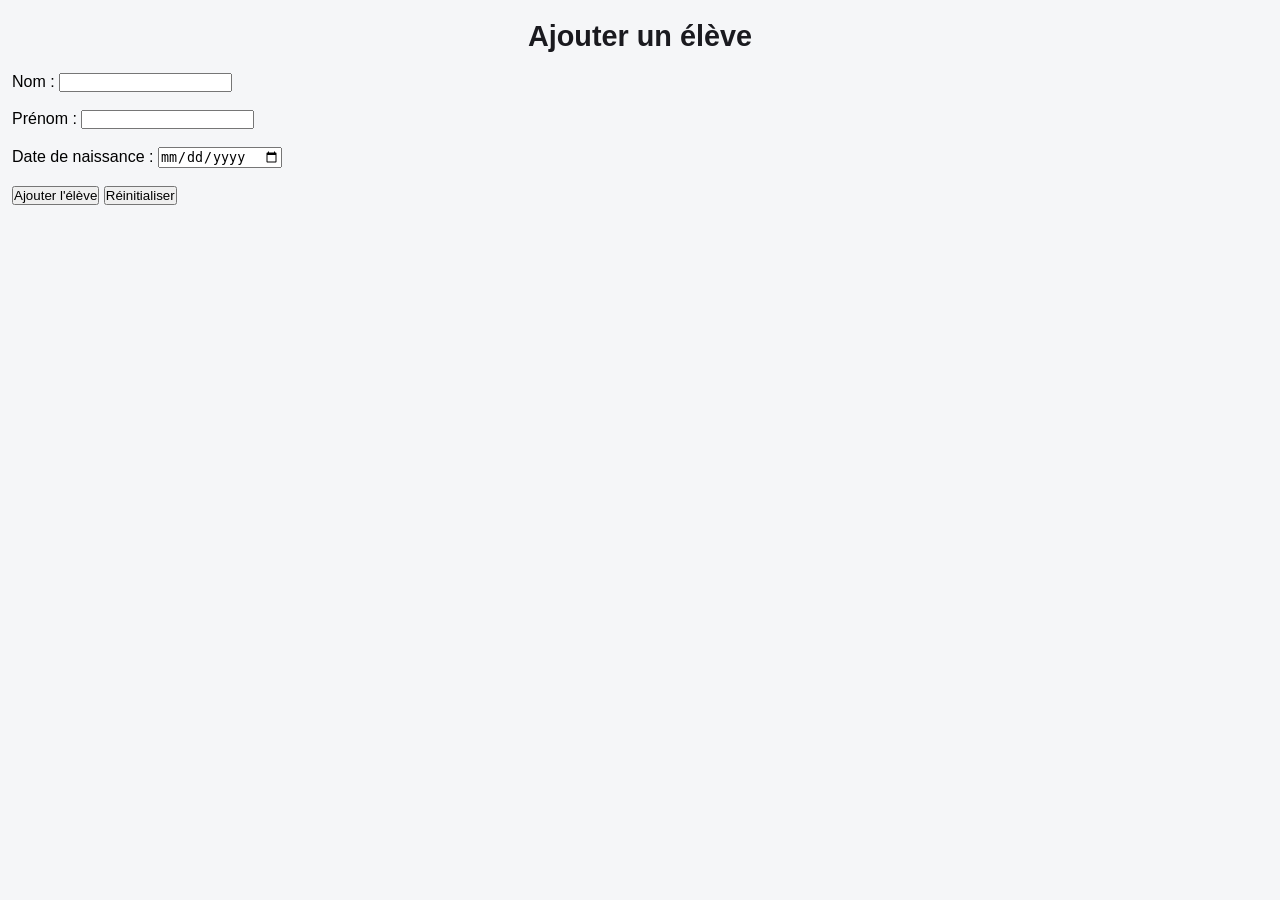
==== ajout_eleve.html @ 2bba35d1 "V1 du projet auto-école" ====
<!DOCTYPE html>
<html lang="fr">
    <head>
        <meta charset="UTF-8">
        <title>Ajouter éleve</title>
        <link rel="stylesheet" href="style.css">
    </head>
    <body>

        <h1>Ajouter un élève</h1>

        <form action="ajouter_eleve.php" method="POST">
            <label for="nom">Nom :</label>
            <input type="text" id="nom" name="nom" required><br><br>

            <label for="prenom">Prénom :</label>
            <input type="text" id="prenom" name="prenom" required><br><br>

            <label for="date_naissance">Date de naissance :</label>
            <input type="date" id="date_naissance" name="date_naissance" required><br><br>

            <input type="submit" value="Ajouter l'élève">
            <input type="reset" value="Réinitialiser">
        </form>
    </body>
</html>
---- style.css ----
* {
    margin: 0;
    padding: 0;
    box-sizing: border-box;

}

body {
    padding: 0 12px;
    background: #f5f6f8;
    font-family: 'Manrope', sans-serif;
}

h1{
    text-align: center;
    margin: 20px 0;
    font-size: clamp(1.1rem, 2.5vw, 1.8rem);
    color: #1a1a1f;
    font-family: 'montserrat', sans-serif;
}
h2{
    text-align: center;
    margin: 20px 0;
    font-size: clamp(1.1rem, 2.5vw, 1.8rem);
    font-family: 'montserrat', sans-serif;
}

.menu{
    background: #DFE1E6;
    padding: 20px 0;
    height: 100vh;
}
.menu_title {
    text-align: center;
    border-radius: 4px;
    background: red;
    font-family: 'montserrat', sans-serif;
    max-width: 600px;
    width: 95%;
    margin: 0 auto 24px auto;
    padding: 4px 0px;
    color: #fff;
}
.section_title {
    font-size: 0.8rem;
    text-transform: uppercase;
    letter-spacing: 0.3px;
    margin: 10px 0 6px 14px;
    font-family: 'montserrat', sans-serif;
    padding: 4px 0px;
    color: #8B929A;
}

.menu-link{
    position: relative;
    display: block;
    width: 90%;
    max-width: 260px;
    min-width: 100px;
    margin: 16px auto;
    padding: 5px 10px;

    text-decoration: none;
    font-size: clamp(0.8rem, 1.1vw, 1rem);
    font-weight: 600;
    letter-spacing: 0.4px;
    color: #0a0909;

    background: #DFE1E6;
    border: 1px solid rgba(255, 255, 255, 0.15);
    border-radius: 5px;
}
.menu-link:hover {
    transform: translateY(-3px);
    filter: brightness(1.03);
}
.menu-link:active {
    transform: translateY(0) scale(0.98);
}
.menu-link:focus-visible {
    outline: 3px solid rgba(255, 75, 75, 0.5);
    outline-offset: 3px;
}
.menu-link.active {
    background: white;
}

.voiture {
  display: flex;
  align-items: center;
  justify-content: center; /* Pour centrer aussi horizontalement */
  height: 300px; /* Une hauteur est nécessaire sur le parent */
  padding-top: 400px;
}
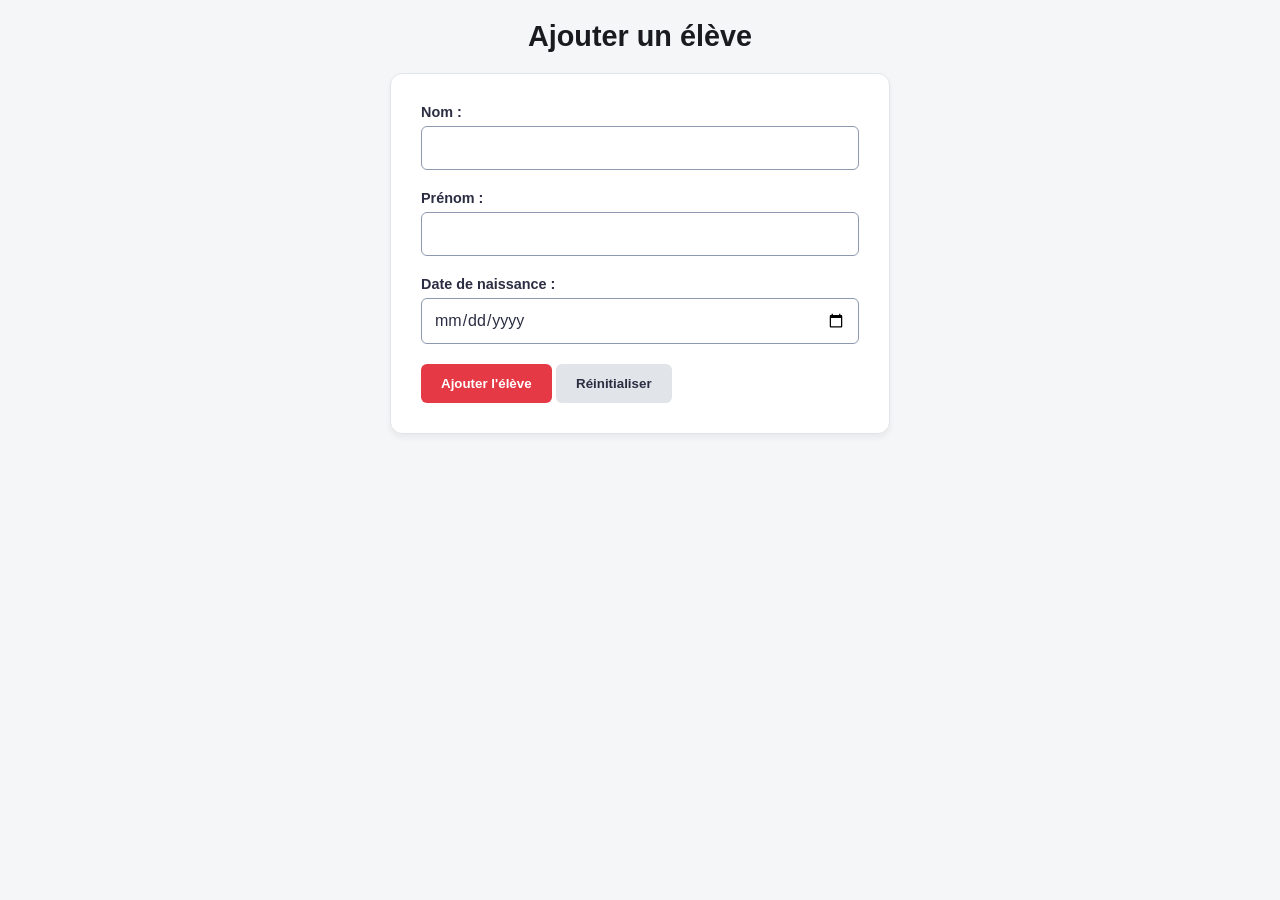
==== commit 7123f241: "CSS sur tout les form" ====
--- a/ajout_eleve.html
+++ b/ajout_eleve.html
@@ -9,18 +9,31 @@
 
         <h1>Ajouter un élève</h1>
 
-        <form action="ajouter_eleve.php" method="POST">
-            <label for="nom">Nom :</label>
-            <input type="text" id="nom" name="nom" required><br><br>
+        <div class="form-container">
+            
+            <form action="ajouter_eleve.php" method="POST">
 
-            <label for="prenom">Prénom :</label>
-            <input type="text" id="prenom" name="prenom" required><br><br>
+                <div class="form-group">
+                    <label for="nom">Nom :</label>
+                    <input type="text" id="nom" name="nom" required>
+                </div>
 
-            <label for="date_naissance">Date de naissance :</label>
-            <input type="date" id="date_naissance" name="date_naissance" required><br><br>
+                <div class="form-group">
+                    <label for="prenom">Prénom :</label>
+                    <input type="text" id="prenom" name="prenom" required>
+                </div>
 
-            <input type="submit" value="Ajouter l'élève">
-            <input type="reset" value="Réinitialiser">
-        </form>
+                <div class="form-group">
+                    <label for="date_naissance">Date de naissance :</label>
+                    <input type="date" id="date_naissance" name="date_naissance" required>
+                </div>
+
+                <div class="form-action">
+                    <input type="submit" value="Ajouter l'élève">
+                    <input type="reset" value="Réinitialiser">
+                </div>
+
+            </form>
+        </div>
     </body>
 </html>
--- a/style.css
+++ b/style.css
@@ -1,3 +1,11 @@
+:root {
+    --primaire: #E63946; /* Rouge auto-école dynamique */
+    --fond-page: #F5F6F8; /* Gris très clair (ton actuel) */
+    --fond-carte: #FFFFFF; /* Blanc pur pour les formulaires */
+    --texte-principal: #2B2D42; /* Bleu nuit presque noir, plus doux que #000 */
+    --texte-secondaire: #8D99AE; /* Gris bleuté pour les labels et bordures */
+    --bordure-focus: #457B9D; /* Bleu moyen pour le focus des champs */
+}
 * {
     margin: 0;
     padding: 0;
@@ -24,7 +32,7 @@
     font-size: clamp(1.1rem, 2.5vw, 1.8rem);
     font-family: 'montserrat', sans-serif;
 }
-
+ /* ----------Menu---------- */
 .menu{
     background: #DFE1E6;
     padding: 20px 0;
@@ -33,7 +41,7 @@
 .menu_title {
     text-align: center;
     border-radius: 4px;
-    background: red;
+    background: var(--primaire);
     font-family: 'montserrat', sans-serif;
     max-width: 600px;
     width: 95%;
@@ -58,10 +66,10 @@
     max-width: 260px;
     min-width: 100px;
     margin: 16px auto;
-    padding: 5px 10px;
+    padding: 10px 10px;
 
     text-decoration: none;
-    font-size: clamp(0.8rem, 1.1vw, 1rem);
+    font-size: clamp(1rem, 1.1vw, 1.5rem);
     font-weight: 600;
     letter-spacing: 0.4px;
     color: #0a0909;
@@ -83,12 +91,102 @@
 }
 .menu-link.active {
     background: white;
+    border-left: 4px solid var(--primaire);
+    color: var(--primaire);
 }
 
 .voiture {
   display: flex;
   align-items: center;
-  justify-content: center; /* Pour centrer aussi horizontalement */
-  height: 300px; /* Une hauteur est nécessaire sur le parent */
+  justify-content: center;
+  height: 300px;
   padding-top: 400px;
 }
+
+/* --- Formulaire : Conteneur --- */
+.form-container {
+    max-width: 500px;
+    margin: 20px auto;
+    padding: 30px; /* Espace généreux à l'intérieur */
+    background: var(--fond-carte);
+    border: 1px solid #e1e4e8;
+    border-radius: 12px;
+    box-shadow: 0 4px 6px rgba(0, 0, 0, 0.05); /* Ombre douce */
+}
+
+/* --- Formulaire : Groupes --- */
+.form-group {
+    display: flex;
+    flex-direction: column; /* Label au-dessus du champ */
+    gap: 6px; /* Espace entre label et input */
+    margin-bottom: 20px; /* Espace avant le prochain champ */
+}
+
+.form-group label {
+    font-size: 0.9rem;
+    font-weight: 600;
+    color: var(--texte-principal);
+}
+
+/* --- Formulaire : Champs de saisie --- */
+input[type="text"],
+input[type="date"],
+input[type="number"],
+input[type="select"],
+textarea,
+select {
+    width: 100%;
+    padding: 12px;
+    font-size: 1rem;
+    font-family: inherit;
+    color: var(--texte-principal);
+    border: 1px solid var(--texte-secondaire);
+    border-radius: 6px;
+    background: #fff;
+    transition: all 0.2s ease;
+}
+
+/* Effet quand on clique dans le champ */
+input[type="text"]:focus,
+input[type="date"]:focus,
+input[type="number"]:focus,
+input[type="select"]:focus,
+textarea:focus,
+select:focus {
+    outline: none;
+    border-color: var(--bordure-focus);
+    box-shadow: 0 0 0 3px rgba(69, 123, 157, 0.2);
+}
+
+/* --- Formulaire : Boutons --- */
+.form-actions {
+    display: flex;
+    gap: 10px;
+    margin-top: 30px;
+}
+
+input[type="submit"], 
+input[type="reset"] {
+    padding: 12px 20px;
+    border: none;
+    border-radius: 6px;
+    font-weight: bold;
+    cursor: pointer;
+    flex: 1; /* Les boutons prennent la même largeur */
+    transition: filter 0.2s ease;
+}
+
+input[type="submit"] {
+    background: var(--primaire);
+    color: white;
+}
+
+input[type="reset"] {
+    background: #e1e4e8;
+    color: var(--texte-principal);
+}
+
+input[type="submit"]:hover, 
+input[type="reset"]:hover {
+    filter: brightness(0.9);
+}
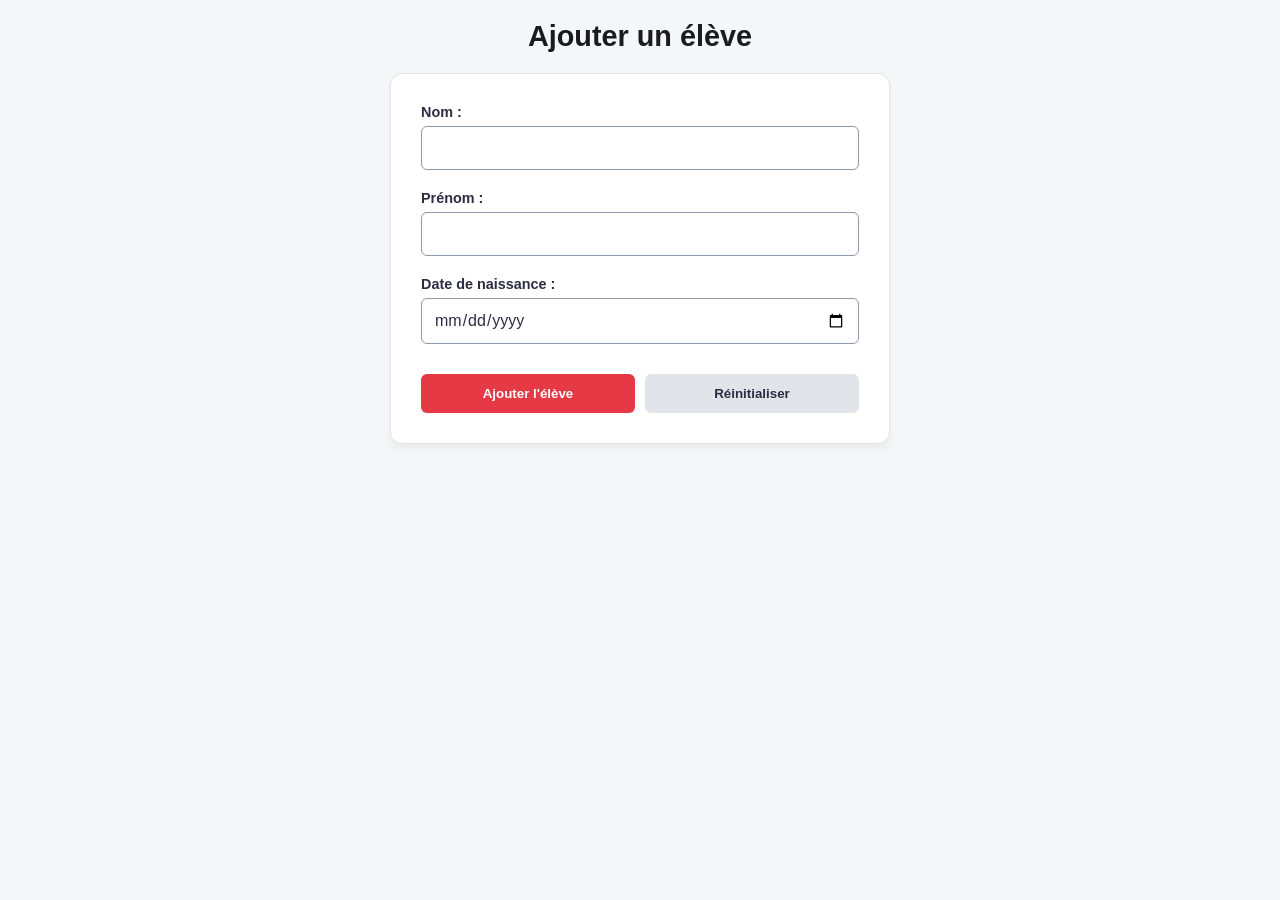
==== commit b58e6d05: "ajout suppression theme et formulaire plus interactif" ====
--- a/ajout_eleve.html
+++ b/ajout_eleve.html
@@ -28,7 +28,7 @@
                     <input type="date" id="date_naissance" name="date_naissance" required>
                 </div>
 
-                <div class="form-action">
+                <div class="form-actions">
                     <input type="submit" value="Ajouter l'élève">
                     <input type="reset" value="Réinitialiser">
                 </div>
--- a/style.css
+++ b/style.css
@@ -50,7 +50,7 @@
     color: #fff;
 }
 .section_title {
-    font-size: 0.8rem;
+    font-size: 1rem;
     text-transform: uppercase;
     letter-spacing: 0.3px;
     margin: 10px 0 6px 14px;
@@ -63,7 +63,7 @@
     position: relative;
     display: block;
     width: 90%;
-    max-width: 260px;
+    max-width: 300px;
     min-width: 100px;
     margin: 16px auto;
     padding: 10px 10px;
@@ -132,7 +132,7 @@
 input[type="text"],
 input[type="date"],
 input[type="number"],
-input[type="select"],
+input[type="checkbox"],
 textarea,
 select {
     width: 100%;
@@ -150,7 +150,7 @@
 input[type="text"]:focus,
 input[type="date"]:focus,
 input[type="number"]:focus,
-input[type="select"]:focus,
+input[type="checkbox"]:focus,
 textarea:focus,
 select:focus {
     outline: none;
@@ -189,4 +189,32 @@
 input[type="submit"]:hover, 
 input[type="reset"]:hover {
     filter: brightness(0.9);
-}+}
+
+/* Classe à rajouter sur un input quand il y a une erreur */
+input.erreur-champ, select.erreur-champ {
+    border-color: #E63946 !important;
+    background-color: #fff5f5;
+}
+
+/* Le petit texte rouge sous l'input */
+.texte-erreur {
+    color: #E63946;
+    font-size: 0.8rem;
+    margin-top: -4px; /* Remonte le texte près de l'input */
+    font-weight: 600;
+}
+
+/* Pour réutiliser le joli style du formulaire sur ta page de résultat final */
+.resultat-carte {
+    max-width: 500px;
+    margin: 20px auto;
+    padding: 30px;
+    background: #fff;
+    border: 1px solid #e1e4e8;
+    border-radius: 12px;
+    box-shadow: 0 4px 6px rgba(0, 0, 0, 0.05);
+    border-left: 5px solid #457B9D; /* Une bande bleue sur le côté pour le succès */
+}
+.resultat-carte p { margin-bottom: 10px; color: #2B2D42; }
+.resultat-carte strong { color: #1a1a1f; }
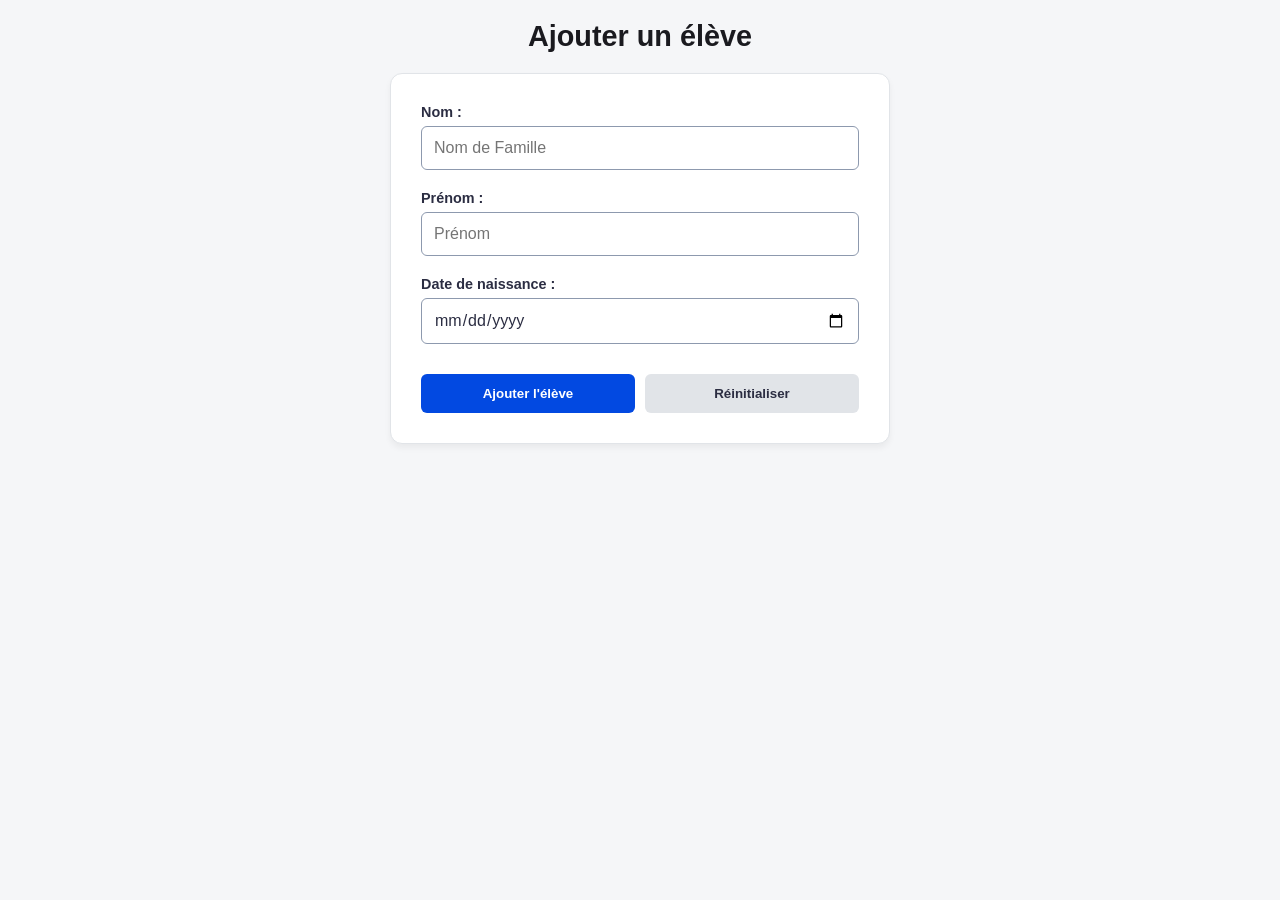
==== commit 9ac53b35: "form dynamique +confitmation suppression" ====
--- a/ajout_eleve.html
+++ b/ajout_eleve.html
@@ -15,12 +15,12 @@
 
                 <div class="form-group">
                     <label for="nom">Nom :</label>
-                    <input type="text" id="nom" name="nom" required>
+                    <input type="text" id="nom" name="nom" placeholder="Nom de Famille" required>
                 </div>
 
                 <div class="form-group">
                     <label for="prenom">Prénom :</label>
-                    <input type="text" id="prenom" name="prenom" required>
+                    <input type="text" id="prenom" name="prenom" placeholder="Prénom" required>
                 </div>
 
                 <div class="form-group">
--- a/style.css
+++ b/style.css
@@ -1,11 +1,12 @@
 :root {
-    --primaire: #E63946; /* Rouge auto-école dynamique */
+    --primaire: #0249E1; /* Rouge auto-école dynamique */
     --fond-page: #F5F6F8; /* Gris très clair (ton actuel) */
     --fond-carte: #FFFFFF; /* Blanc pur pour les formulaires */
     --texte-principal: #2B2D42; /* Bleu nuit presque noir, plus doux que #000 */
     --texte-secondaire: #8D99AE; /* Gris bleuté pour les labels et bordures */
     --bordure-focus: #457B9D; /* Bleu moyen pour le focus des champs */
-}
+    --supprime: #E63946;
+}  
 * {
     margin: 0;
     padding: 0;
@@ -165,6 +166,10 @@
     margin-top: 30px;
 }
 
+.form-supprimer {
+    background: var(--supprime);
+}
+
 input[type="submit"], 
 input[type="reset"] {
     padding: 12px 20px;
@@ -192,7 +197,7 @@
 }
 
 /* Classe à rajouter sur un input quand il y a une erreur */
-input.erreur-champ, select.erreur-champ {
+input.erreur-champ, select.erreur-champ, textarea.erreur-c {
     border-color: #E63946 !important;
     background-color: #fff5f5;
 }
